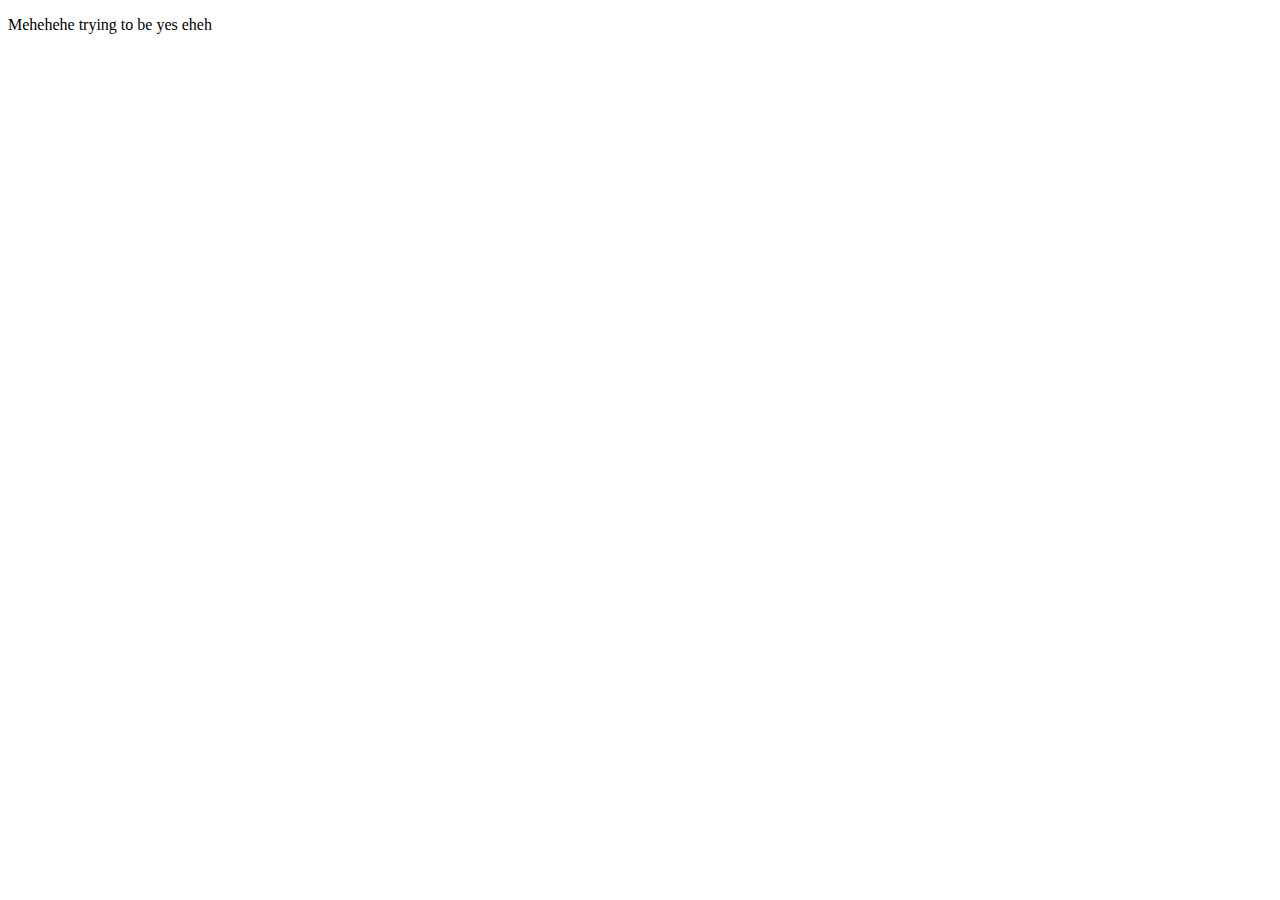
==== index.html @ 228e597a "add p tag to index.html" ====
<!DOCTYPE html>
<html lang="en">
<head>
    <meta charset="UTF-8">
    <meta http-equiv="X-UA-Compatible" content="IE=edge">
    <meta name="viewport" content="width=device-width, initial-scale=1.0">
    <title>Document</title>
</head>
<body>
    <p>Mehehehe trying to be yes eheh</p>
</body>
</html>
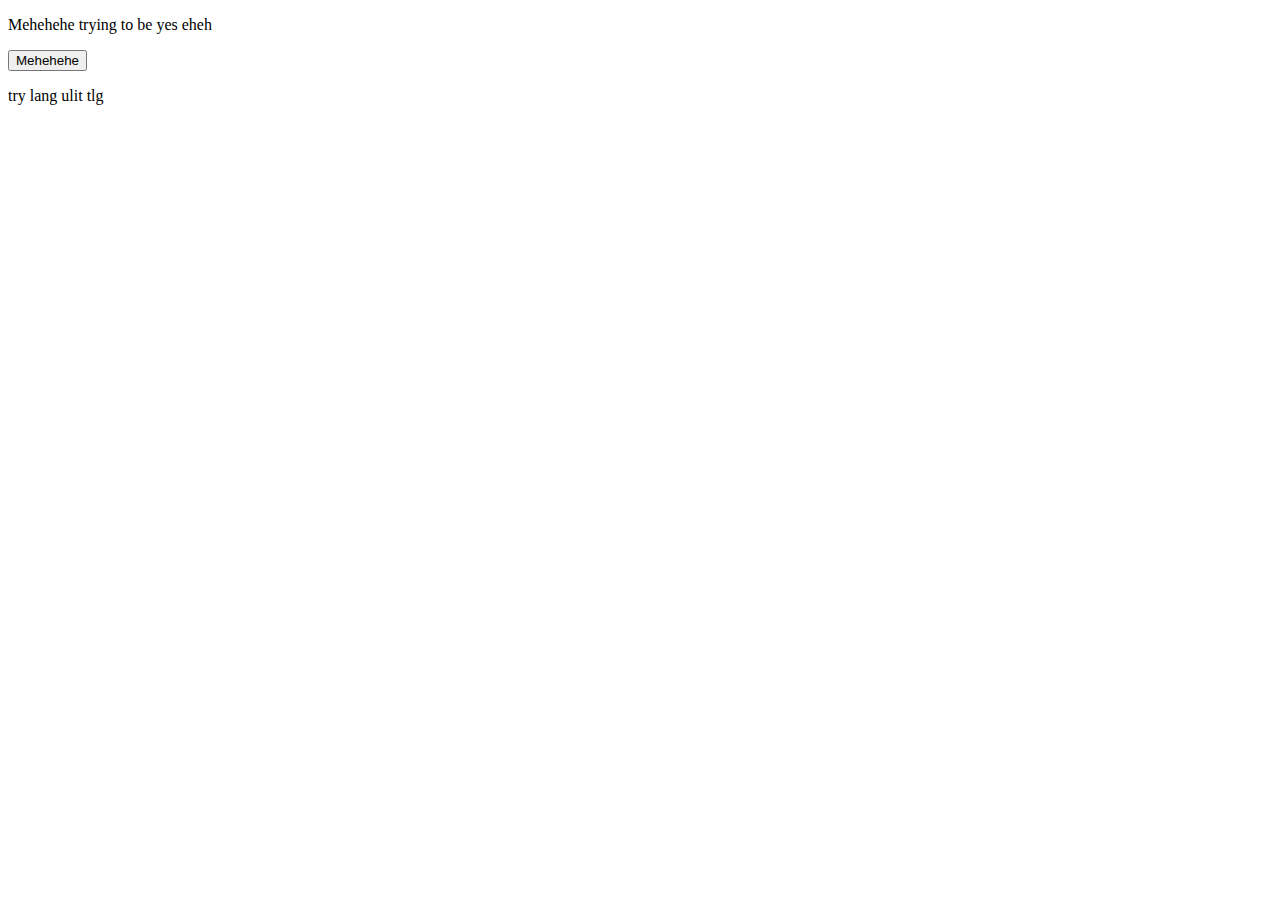
==== commit d5b1e756: "add another p tag to index.html" ====
--- a/index.html
+++ b/index.html
@@ -8,5 +8,7 @@
 </head>
 <body>
     <p>Mehehehe trying to be yes eheh</p>
+    <button>Mehehehe</button>
+    <p>try lang ulit tlg</p>
 </body>
 </html>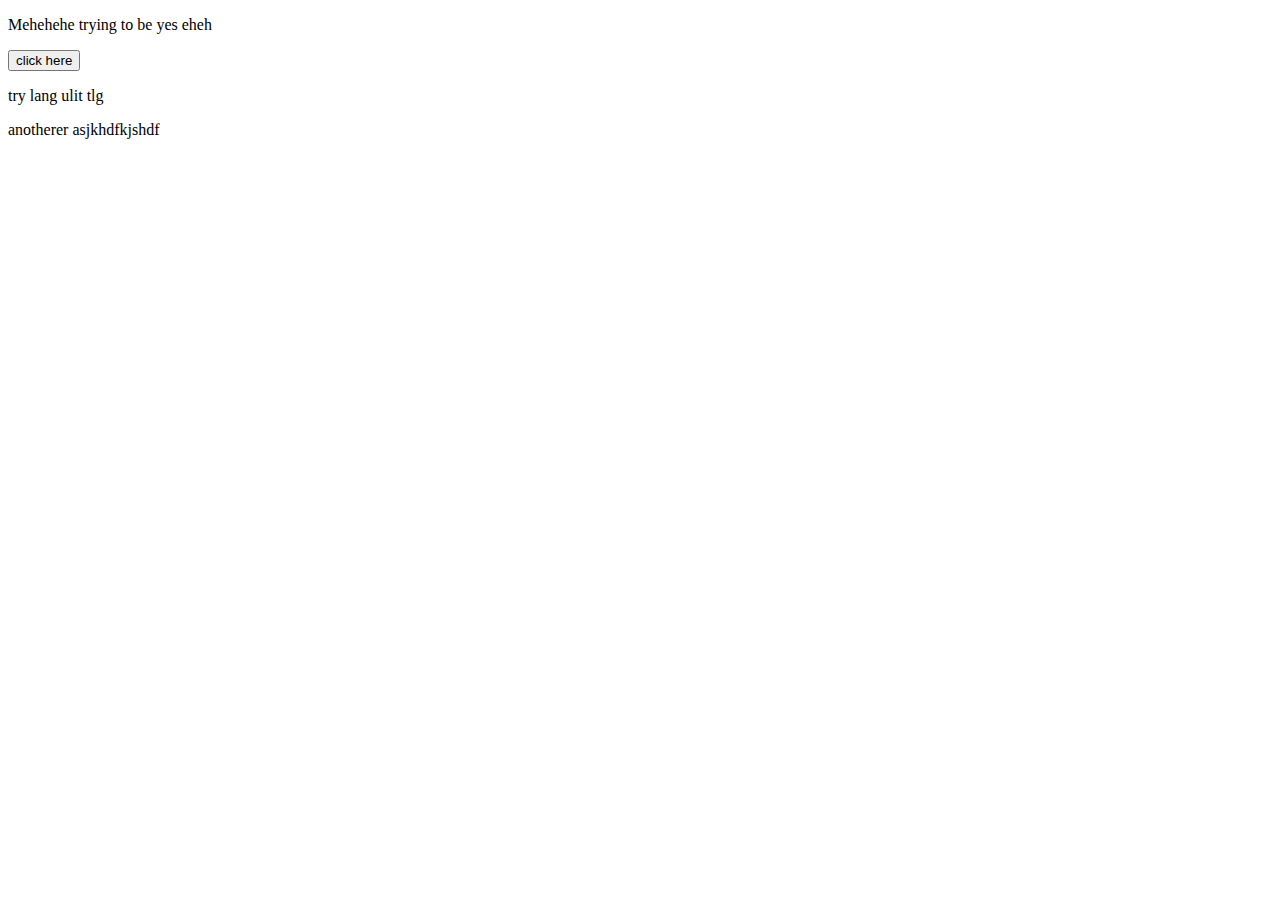
==== commit 1be3f26e: "Update index.html" ====
--- a/index.html
+++ b/index.html
@@ -8,7 +8,8 @@
 </head>
 <body>
     <p>Mehehehe trying to be yes eheh</p>
-    <button>Mehehehe</button>
+    <button>click here</button>
     <p>try lang ulit tlg</p>
+    <p> anotherer asjkhdfkjshdf </p>
 </body>
-</html>+</html>
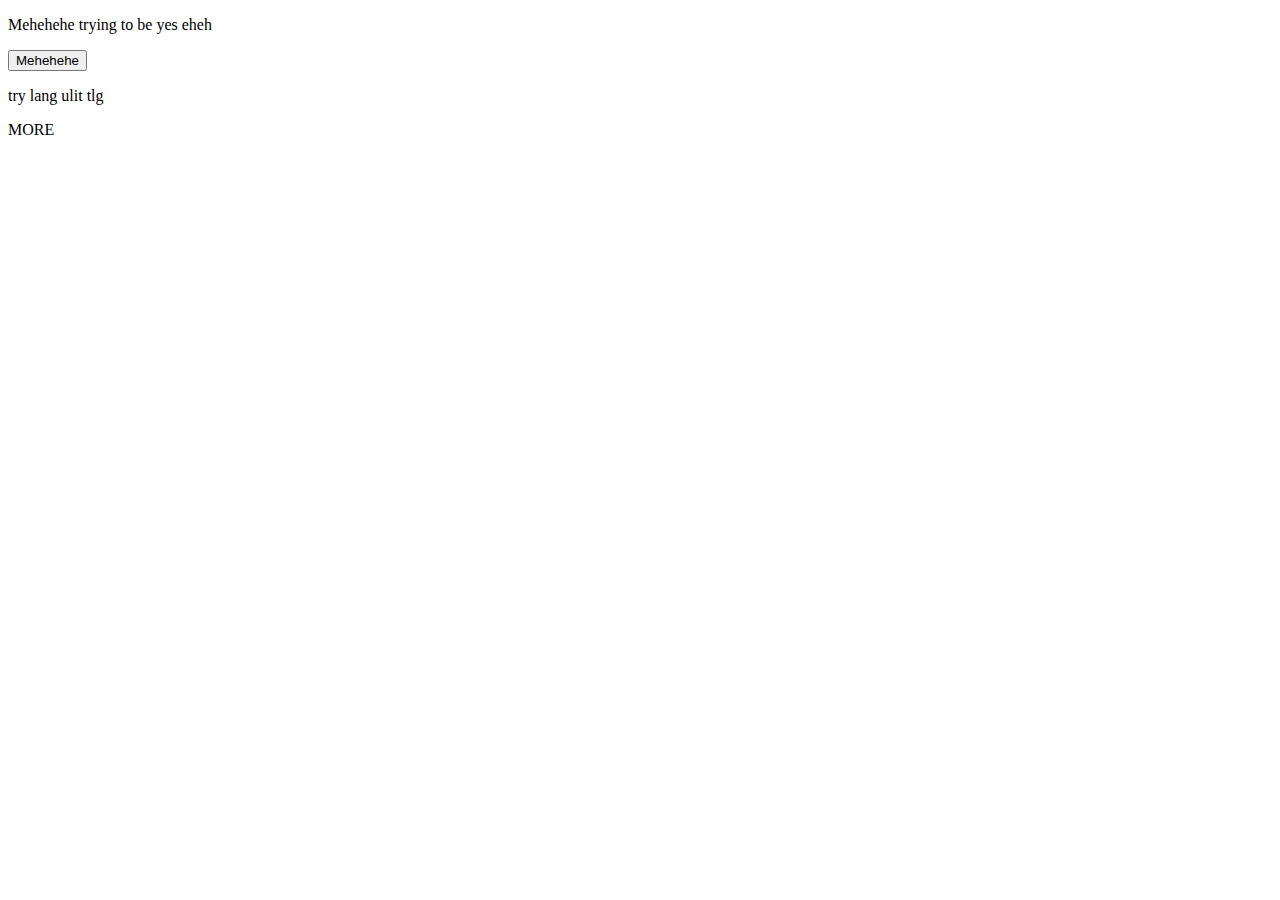
==== commit e4e47d8e: "fix conflict" ====
--- a/index.html
+++ b/index.html
@@ -8,8 +8,8 @@
 </head>
 <body>
     <p>Mehehehe trying to be yes eheh</p>
-    <button>click here</button>
+    <button>Mehehehe</button>
     <p>try lang ulit tlg</p>
-    <p> anotherer asjkhdfkjshdf </p>
+    <p>MORE</p>
 </body>
-</html>
+</html>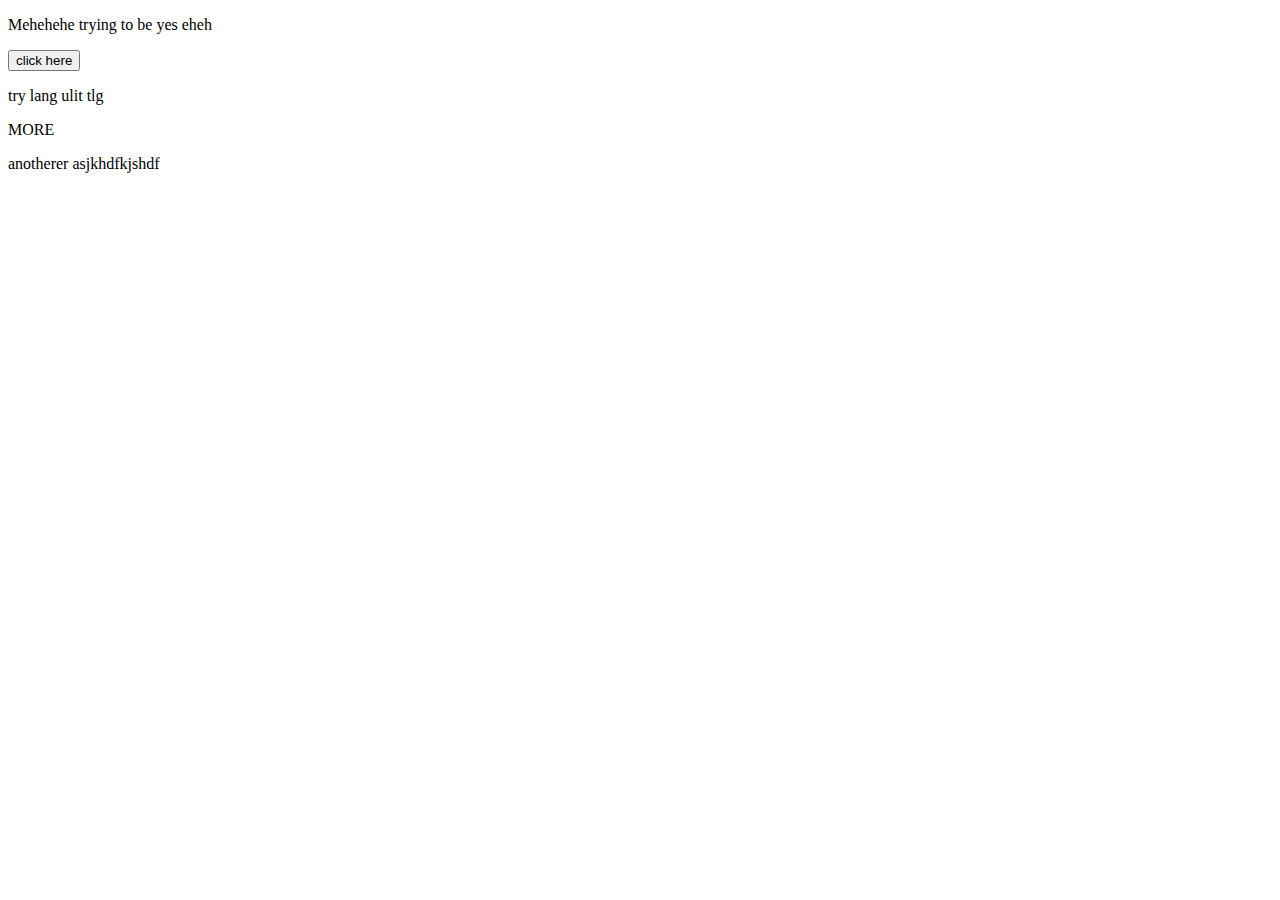
==== commit e1a2c74e: "fix all prb" ====
--- a/index.html
+++ b/index.html
@@ -8,8 +8,9 @@
 </head>
 <body>
     <p>Mehehehe trying to be yes eheh</p>
-    <button>Mehehehe</button>
+    <button>click here</button>
     <p>try lang ulit tlg</p>
     <p>MORE</p>
+    <p> anotherer asjkhdfkjshdf </p>
 </body>
-</html>+</html>
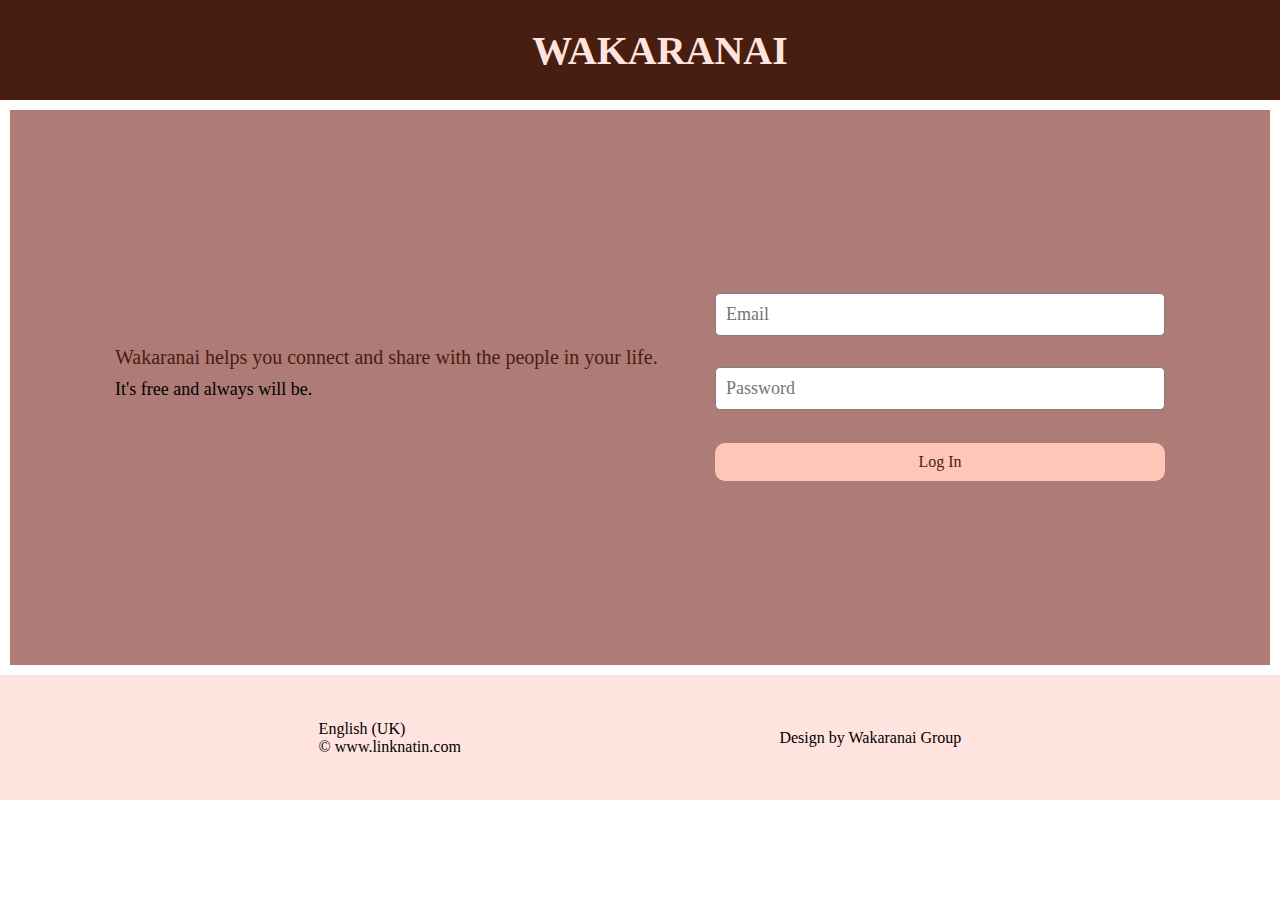
==== commit 0ad28fb8: "added final index and css" ====
--- a/index.html
+++ b/index.html
@@ -4,13 +4,48 @@
     <meta charset="UTF-8">
     <meta http-equiv="X-UA-Compatible" content="IE=edge">
     <meta name="viewport" content="width=device-width, initial-scale=1.0">
-    <title>Document</title>
+    <title>Wakaranai</title>
+    <link rel="icon" href="/WakaranaiLogo/wakaranai.ico">
+    <link type="text/css" rel="stylesheet" href="style.css" />
+       
 </head>
-<body>
-    <p>Mehehehe trying to be yes eheh</p>
-    <button>click here</button>
-    <p>try lang ulit tlg</p>
-    <p>MORE</p>
-    <p> anotherer asjkhdfkjshdf </p>
-</body>
-</html>
+    <body>
+        <div id="wrapper"> 
+
+            <!-- HEADER -->
+
+                <div class="header-base">
+                        <div class="header">
+                            <h1>WAKARANAI</h1>
+                        </div>
+                </div>  
+
+            <!-- BODY TAG -->
+
+            <div class="content">
+                <div class="container">
+                        <div class="headercont">
+                            <div id="caption">Wakaranai helps you connect and share with the people in your life.</div>
+                            <div id="capsub">It's free and always will be.</div>
+                        </div> 
+                        <div id="createacct" >
+                            <input placeholder="Email" type="text" id="emailbox" /><br>                       
+                            <input placeholder="Password" type="password" id="emailbox"  /><br>
+                        <button class="loginbtn">Log In</button>
+                    <!-- <p id="sub">Create a Page for a celebrity, band or business.</p> -->
+                        </div>
+                </div>
+            </div>
+
+        <!-- Footer -->
+
+        <div class="footer">
+            <div class="footerbase">
+                <div class="footer1">English (UK)<br>
+                &copy; www.linknatin.com</div>
+                <div class="footer2">Design by Wakaranai Group</div>
+            </div>
+        </div>     
+        </div>
+    </body>
+</html>--- a/style.css
+++ b/style.css
@@ -0,0 +1,172 @@
+@font-face {
+	font-family: FrizQuadrata;
+	src: url("/wakaranai/Friz\ Quadrata/FrizQuadrataBold.otf");
+}
+
+
+*{
+    box-sizing: border-box;
+    padding: 0;
+    margin: 0;
+    scroll-behavior: smooth;
+	font-family: FrizQuadrata;
+
+}
+
+.body{
+	background-image: url("grid.png");
+	height:750px;
+	background-color: #ffe3df;
+	
+}
+
+/* ---------------Header-------------- */
+.header-base{
+	width:100%;
+	height:100%;
+	top:0;
+	background: #481e10
+	
+}
+.header{
+	display: flex;
+	justify-content: center;
+	height:100px;
+	color: #ffe3df;
+	align-items: center;
+	margin-left: 50px;
+	margin-right: 10px;
+	font-size: 20px;
+	
+	
+}
+
+.loginbtn {
+	border-radius: 10px;
+    color: #481e10;
+    background-color: #ffc5b7;
+    padding:10px;
+    border: none;
+	margin-top: 10px;
+	margin-bottom: 10px;
+	text-align: center;
+	font-size: 16px;
+	display: inline-block;
+	
+}
+
+.loginbtn:hover{color: #ffc5b7;background-color: white; cursor: pointer;}
+
+
+
+/* -----------------------------------BODY */
+
+.container{
+	background-color: #ae7b77;
+	border:none;
+	padding: 30px;
+    margin: 10px; 
+	display: flex;
+	justify-content: center;
+	
+}
+
+.headercont {
+	color: #ffe3df;
+	width: 600px;
+	font-size: 20px;
+	display: flex;
+	flex-direction: column;
+	justify-content: center;
+	
+	
+}
+
+.headerbod{
+	display: flex;
+	color: #481e10;
+	font-size: 35px;
+	padding-bottom: 50px;
+}
+
+
+#caption{
+	
+	font-size:20px;
+	color:#481e10;
+	
+}
+
+#createcap{
+	
+	font-size:30px;
+	color:#000;
+	font-weight:bold;
+	height:75px;
+	width:500px;
+}
+
+#capsub{
+	left:750px;
+	top:70px;
+	font-size:18px;
+	color:#000;
+	height:50px;
+	width:300px;
+	margin-top: 10px;
+}
+
+#createacct{
+	font-size:20px;
+	width:450px;
+	height:495px;
+	display: flex;
+	flex-direction: column;
+	justify-content: center;
+}
+#namebox{
+	width:200px;
+	height:40px;
+	border-radius:5px 5px 5px 5px;
+	background:white;
+	padding:10px;
+	font-size:18px;
+	margin-top:8px;
+	border-width: 1px;
+	border-style:solid;
+	border-color: gray;
+}
+#emailbox{
+	border-radius:5px;
+	background:white;
+	padding:10px;
+	font-size:18px;
+	margin-top:8px;
+	border-width: 1px;
+	border-style:solid;
+	border-color: gray;
+}
+
+
+
+#sub{
+	font-family:verdana;
+	font-size:14px;
+	color:#481e10
+	
+}
+
+/* footer--------------------------------- */
+
+.footerbase {
+	width: 100%;
+    height: 125px;
+    display: flex;
+    flex-direction: row;
+    align-items: center;
+    justify-content: space-evenly;
+	bottom: 0;
+    background-color: #ffe3df;
+}
+
+
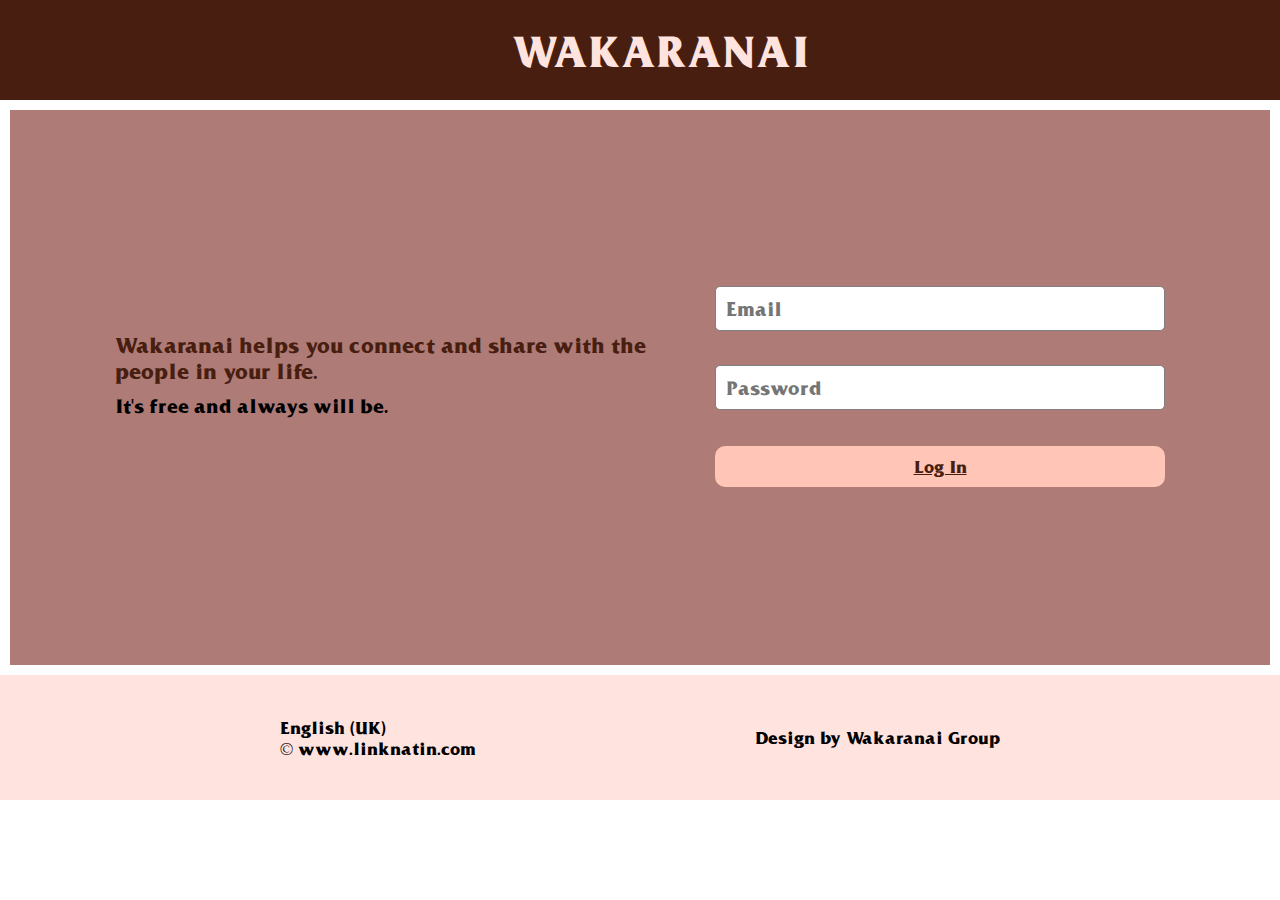
==== commit 5cd4c434: "index profile yarn" ====
--- a/index.html
+++ b/index.html
@@ -31,7 +31,7 @@
                         <div id="createacct" >
                             <input placeholder="Email" type="text" id="emailbox" /><br>                       
                             <input placeholder="Password" type="password" id="emailbox"  /><br>
-                        <button class="loginbtn">Log In</button>
+                            <a href="profile.html" button class="loginbtn" >Log In</a>
                     <!-- <p id="sub">Create a Page for a celebrity, band or business.</p> -->
                         </div>
                 </div>
--- a/style.css
+++ b/style.css
@@ -1,6 +1,6 @@
 @font-face {
 	font-family: FrizQuadrata;
-	src: url("/wakaranai/Friz\ Quadrata/FrizQuadrataBold.otf");
+	src: url("/FrizQuadrataBold.otf");
 }
 
 
@@ -55,7 +55,7 @@
 	
 }
 
-.loginbtn:hover{color: #ffc5b7;background-color: white; cursor: pointer;}
+.loginbtn:hover{color: #ae7b77;background-color: white; cursor: pointer;}
 
 
 
